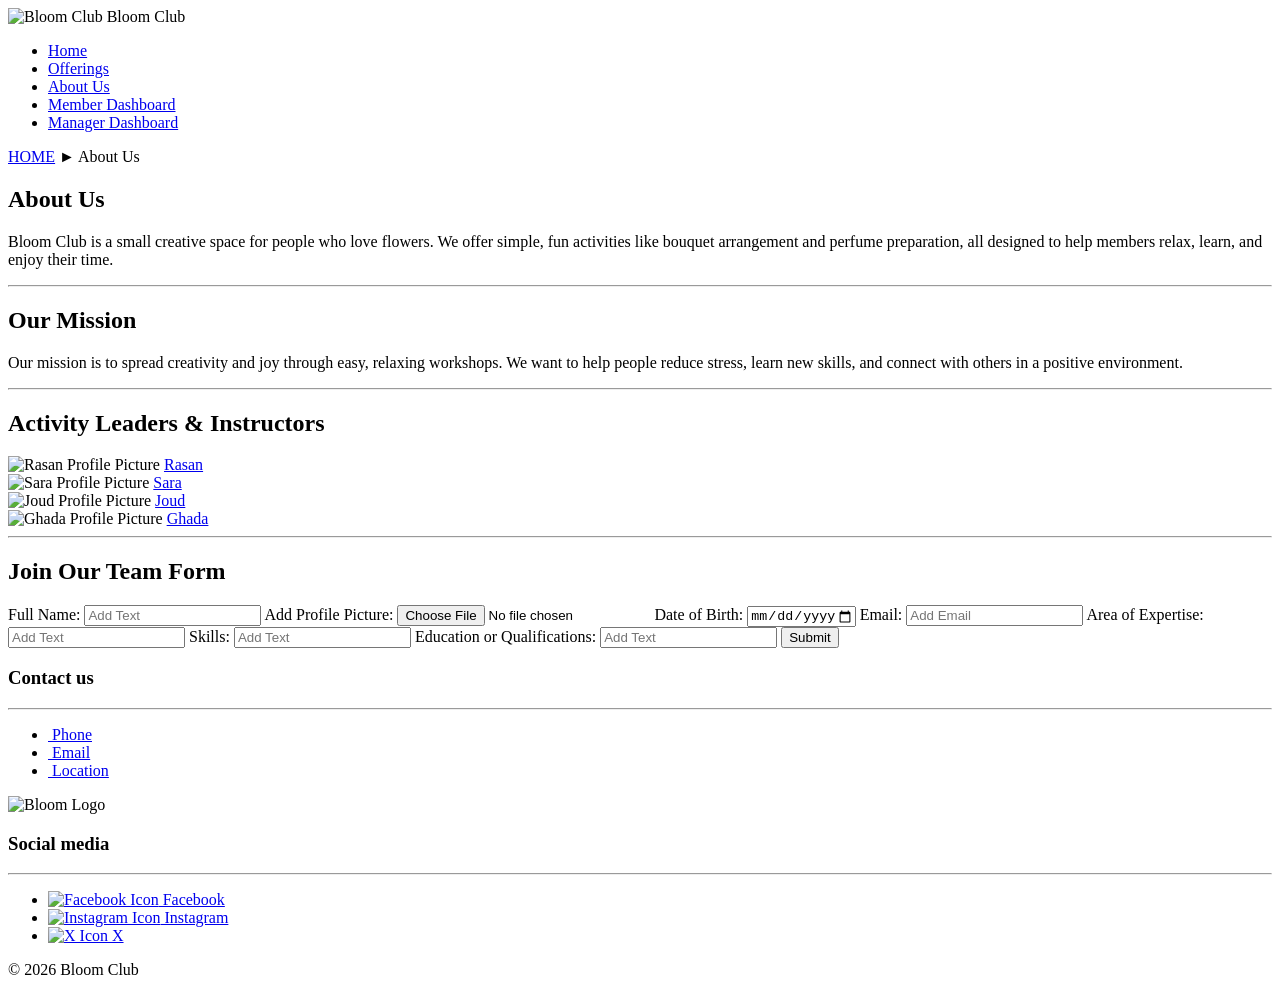
==== AboutUs_Page.html @ dfb6799e "Update AboutUs_Page.html" ====
<!DOCTYPE html>
<html lang="en">
<head>
    <meta charset="UTF-8">
  <meta name="viewport" content="width=device-width, initial-scale=1.0">
    <title>About Us</title>

    <!-- Linking external CSS file for page styling -->
    <link rel="stylesheet" href="style.css"> 

</head>
<body>
    <header>
        <div class="header-top">
            <div class="logo-container"><img src="images/bloomLogo.png" alt="Bloom Club">
                <span >Bloom Club</span>
            </div>
        </div>
        
        <nav>
    <ul>
      <li><a href="index.html">Home</a></li>
      <li><a href="offerings.html">Offerings</a></li>
      <li><a href="AboutUs_Page.html">About Us</a></li>
      <li><a href="member-dashboard.html">Member Dashboard</a></li>
      <li><a href="manager-dashboard.html">Manager Dashboard</a></li>
    </ul>
  </nav>
    </header>

    <!-- Breadcrumb Navigation -->
    <div class="breadcrumb">      
        <a href="index.html">HOME</a> ► About Us
    </div>

    <!--ABOUT US SECTION-->
    <section id="aboutUs">

        <div>
            <h1>About Us</h1>
            <p>Bloom Club is a small creative space for people who love flowers.
            We offer simple, fun activities like bouquet arrangement and perfume preparation,
            all designed to help members relax, learn, and enjoy their time.</p>
        </div>

        <!-- Vertical Divider -->
        <hr class="vr">
       
        <div>
            <h1>Our Mission</h1>
            <p>Our mission is to spread creativity and joy through easy, relaxing workshops.
            We want to help people reduce stress, learn new skills,
            and connect with others in a positive environment.</p>
        </div>

    </section>

    <hr>
    
    <!--LEADERS SECTION-->
    <section class="leaders">
        <h2>Activity Leaders & Instructors</h2>

        <!-- Horizontal Scroll Cards -->
        <div class="leaders-Scroll">

            <!-- Leader Card -->
            <div>
                <img src="images/profile.png" alt="Rasan Profile Picture">
                <a href="rasan.html">Rasan</a>
            </div>
            <div>
                <img src="images/profile.png" alt="Sara Profile Picture">
                <a href="sara.html">Sara</a>
            </div>
            <div>
                <img src="images/profile.png" alt="Joud Profile Picture">
                <a href="joud.html">Joud</a>
            </div>
            <div>
                <img src="images/profile.png" alt="Ghada Profile Picture">
                <a href="ghada.html">Ghada</a>
            </div>
        </div>
    </section>

    <hr >

    <!--JOIN FORM-->
    <h2 class="joinTitle">Join Our Team Form</h2>

     <!-- Form Container -->
    <div class="Join_Form">

        <form id="joinForm" action="#" method="post" novalidate>
            <!-- Full Name -->
            <label>Full Name:
                <input type="text" id="fullname" name="fullname" placeholder="Add Text" required >
            </label>

            <!-- Profile Picture Upload -->
            <label>Add Profile Picture:
                <input type="file" id="profilepicture" name="profilepicture" accept="image/*" required>
            </label>

            <!-- Date of Birth -->
            <label>Date of Birth:
                <input type="date" id="dateofbirth"name="dateofbirth" max="2008-12-31" required>
            </label>

           <!-- Email -->
            <label>Email:
                <input type="email" id="email" name="email" placeholder="Add Email" required>
            </label>
           
            <!-- Expertise -->
            <label>Area of Expertise:
                <input type="text" id="expertise" name="expertise" placeholder="Add Text" required >
            </label>
           
            <!-- Skills -->
            <label>Skills:
                <input type="text" id="skills" name="skills" placeholder="Add Text" required >
            </label>
        
            <!-- Education -->
            <label>Education or Qualifications:
                <input type="text" id="educationOrQualifications" name="educationOrQualifications" placeholder="Add Text" required >
            </label>           
            
            <!-- Submit Button -->
            <button type="submit">Submit</button>
        </form>
    </div>

    <!--FOOTER-->
    <footer>
    <div class="footer-container">
      <div class="footer-section" id="contact-us"><h3>Contact us</h3>
        <hr >
        <ul>
            <li class="logo-icon" id="phone-icon"><a href="tel:+966552690204" target="_blank"><img src="images/phone.png" alt="" class="footer-icon">  Phone</a></li>
            <li class="logo-icon" id="email-icon"><a href="mailto:BloomClub@gmail.com" target="_blank"><img src="images/email.png" alt="" class="footer-icon">  Email</a></li>
            <li class="logo-icon" id="location-icon"><a href="https://maps.app.goo.gl/LZVPqwNEsbNbXUPS9?g_st=ic" target="_blank"><img src="images/location.png" alt="" class="footer-icon">  Location</a></li>
        </ul>
    </div>

      <div class="footer-section" id="footer-logo" ><img src="images/bloomLogo.png" alt="Bloom Logo"></div>

      <div class="footer-section" id="social-media"><h3>Social media</h3>
         <hr >
        <ul>
            <li class="logo-icon" id="facebook-icon"><a href="https://www.facebook.com" target="_blank"><img src="images/facebook.png" alt="Facebook Icon" class="footer-icon">  Facebook</a></li>
            <li class="logo-icon" id="instagram-icon"><a href="https://www.instagram.com" target="_blank"><img src="images/instagram.png" alt="Instagram Icon" class="footer-icon">  Instagram</a></li>
            <li class="logo-icon" id="X-icon"><a href="https://x.com" target="_blank"><img src="images/X.png" alt="X Icon" class="footer-icon">  X</a></li>
        </ul>
    </div>
    </div>
    <div class="footer-bottom"><p>©️ 2026 Bloom Club</p></div>

  </footer>
  <script src="aboutUsForm.js"></script>
</body>
</html>
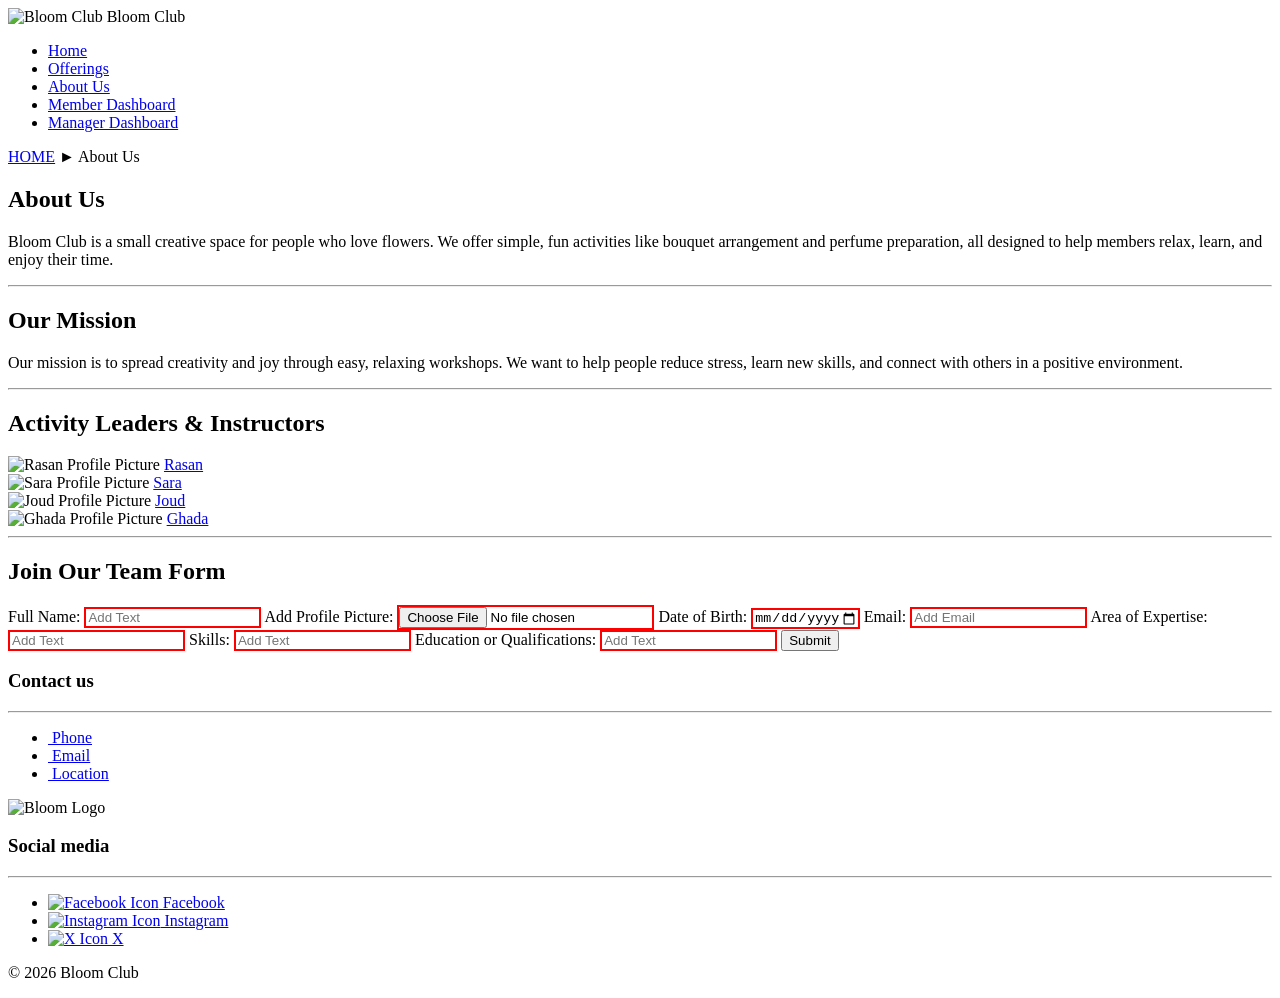
==== commit 960fb276: "Update AboutUs_Page.html" ====
--- a/AboutUs_Page.html
+++ b/AboutUs_Page.html
@@ -105,7 +105,7 @@
 
             <!-- Date of Birth -->
             <label>Date of Birth:
-                <input type="date" id="dateofbirth"name="dateofbirth" max="2008-12-31" required>
+                <input type="date" id="dateofbirth" name="dateofbirth" max="2008-12-31" required>
             </label>
 
            <!-- Email -->
@@ -125,7 +125,7 @@
         
             <!-- Education -->
             <label>Education or Qualifications:
-                <input type="text" id="educationOrQualifications" name="educationOrQualifications" placeholder="Add Text" required >
+                <input type="text" id="education" name="educationOrQualifications" placeholder="Add Text" required >
             </label>           
             
             <!-- Submit Button -->
@@ -159,6 +159,7 @@
     <div class="footer-bottom"><p>©️ 2026 Bloom Club</p></div>
 
   </footer>
-  <script src="aboutUsForm.js"></script>
+          <script src="aboutUsForm.js"></script>
+
 </body>
 </html>
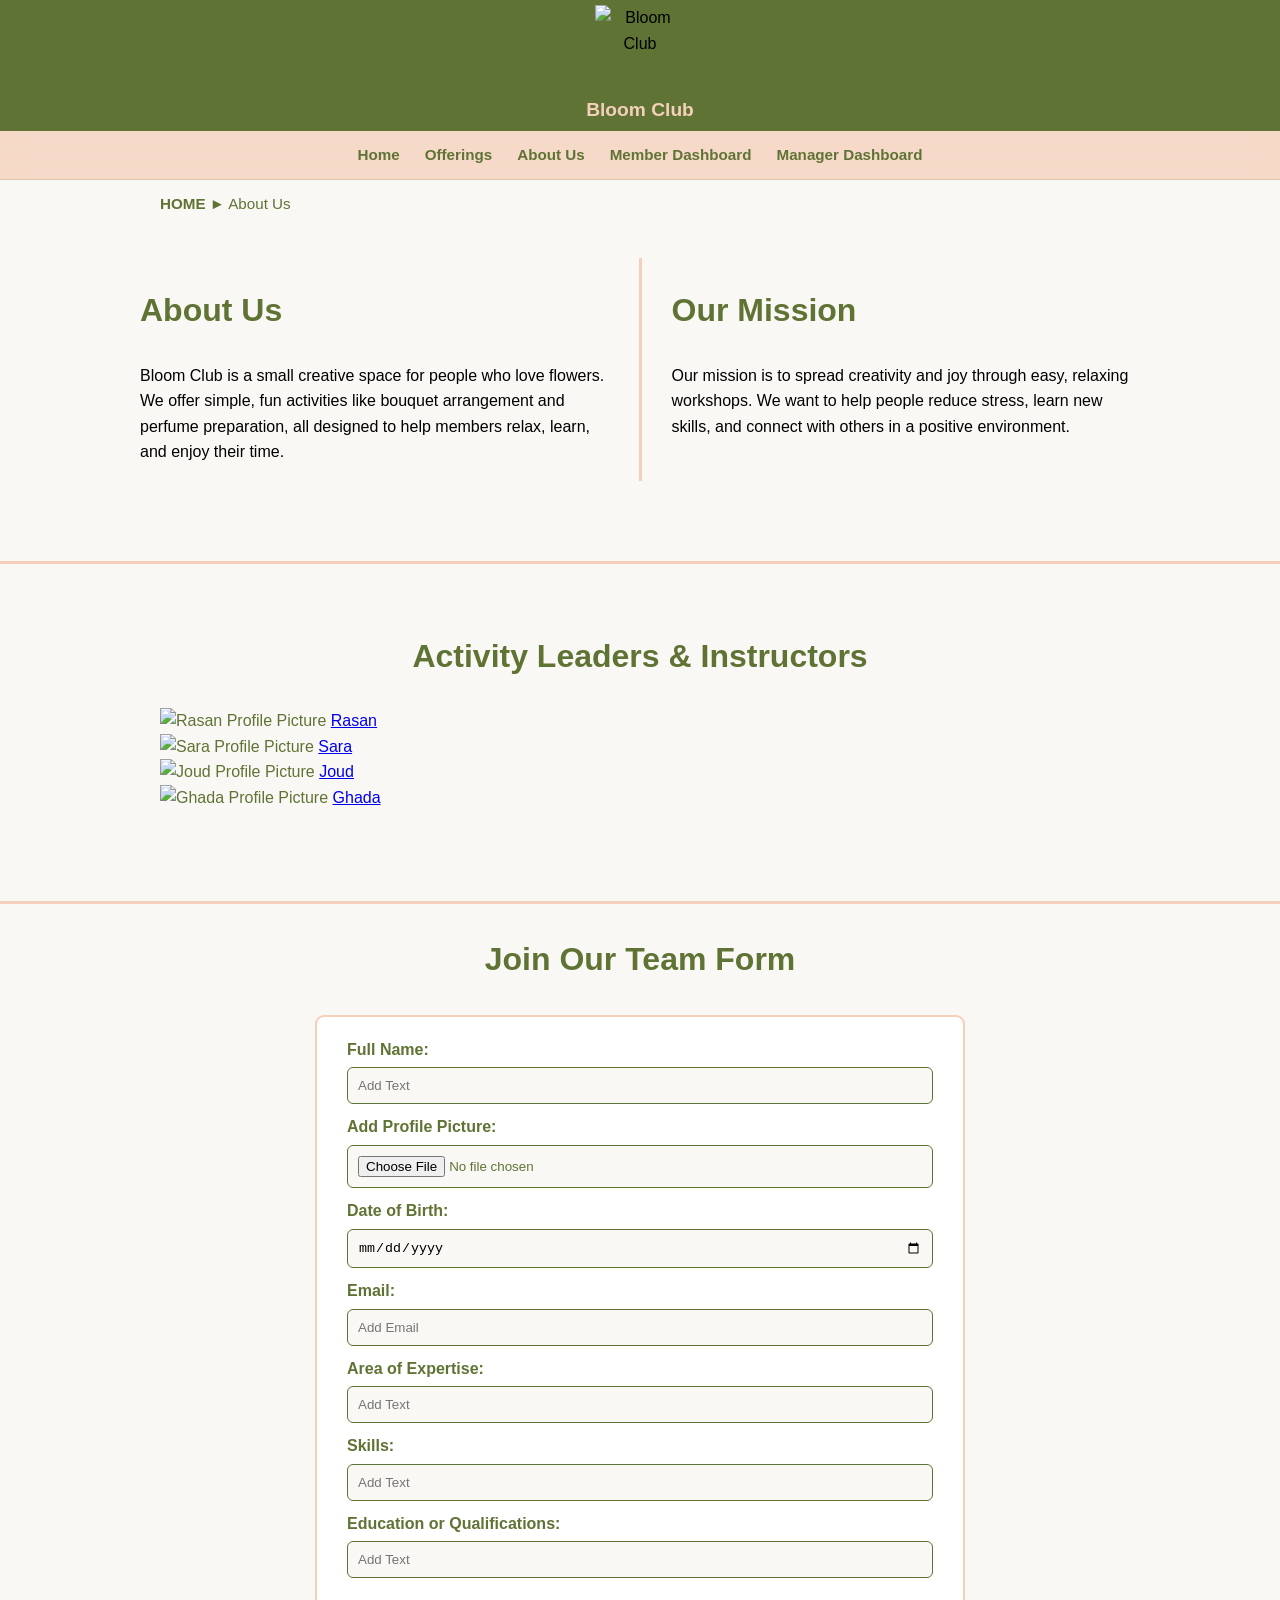
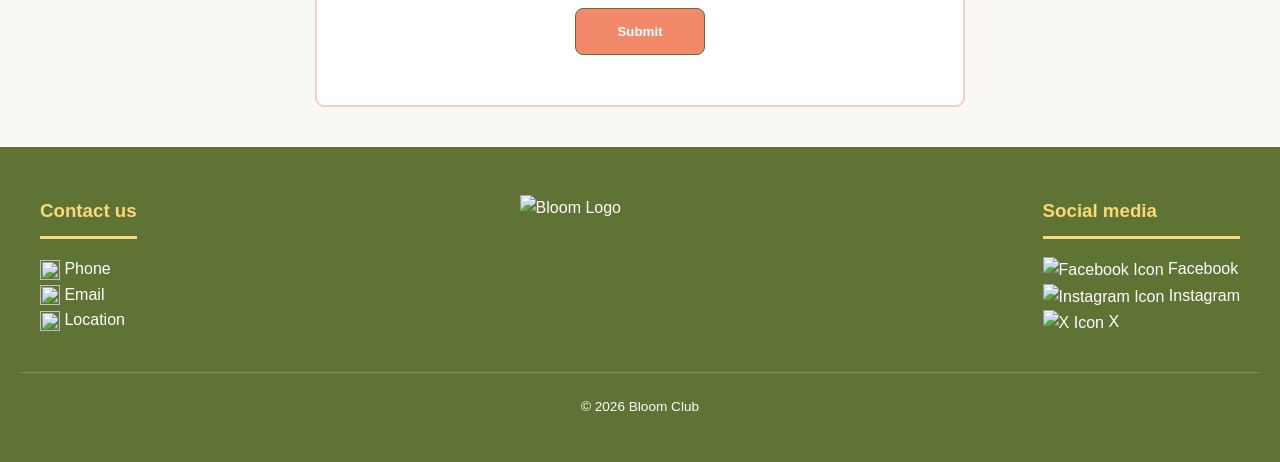
==== commit 59b69fe0: "Update AboutUs_Page.html" ====
--- a/AboutUs_Page.html
+++ b/AboutUs_Page.html
@@ -62,7 +62,7 @@
         <h2>Activity Leaders & Instructors</h2>
 
         <!-- Horizontal Scroll Cards -->
-        <div class="leaders-Scroll">
+        <div class="leadersList">
 
             <!-- Leader Card -->
             <div>
--- a/style.css
+++ b/style.css
@@ -0,0 +1,1406 @@
+
+/* Color variables used throughout the website */
+:root {
+  --olive-stem: #5F7334;
+  --sunlit-daisy: #FBD878;
+  --soft-clay: #F2896A;
+  --hot-gossip: #CC004B;
+  --bare-minimum: #F4CFB9;
+  --bg-color: #faf8f5;
+  --text-color: #000000;
+}
+/* General page styles */
+body {
+  font-family: Arial, sans-serif;
+  background-color: var(--bg-color);
+  color: var(--text-color);
+  margin: 0;
+  padding: 0;
+  line-height: 1.6;
+  box-sizing: border-box;
+}
+/* Header */
+header {
+  position: sticky;
+  top: 0;
+  z-index: 1000;
+}
+/* Top part of the header */
+.header-top {
+  background-color: var(--olive-stem);
+  text-align: center;
+  padding: 5px 20px;
+}
+/* Logo and website name */
+.logo-container {
+  display: flex;
+  flex-direction: column;
+  align-items: center;
+  gap: 0;
+}
+/* Logo image size */
+.logo-container img {
+  width: 90px;
+  height: 90px;
+  object-fit: contain;
+}
+/* Website name style */
+.logo-container span {
+  font-weight: bold;
+  font-size: 1.2rem;
+  color: var(--bare-minimum);
+}
+/* Navigation Bar */
+nav {
+  background-color: rgba(244, 207, 185, 0.75);
+  backdrop-filter: blur(10px);
+  border-bottom: 1px solid rgba(95, 115, 52, 0.2);
+}
+/* Navigation list layout */
+nav ul {
+  display: flex;
+  justify-content: center;
+  align-items: center;
+  flex-wrap: wrap;
+  list-style: none;
+  gap: 25px;
+  margin: 0;
+  padding: 12px 20px;
+}
+/* Navigation links */
+nav ul li a {
+  display: block;
+  text-decoration: none;
+  color: var(--olive-stem);
+  font-weight: bold;
+  font-size: 0.95rem;
+  transition: color 0.3s;
+}
+/* Navigation link hover effect */
+nav ul li a:hover {
+  color: var(--hot-gossip);
+}
+/* Footer */
+footer {
+  background-color: var(--olive-stem);
+  color: white;
+  padding: 30px 20px;
+  margin-top: 40px;
+}
+/* Footer sections layout */
+.footer-container {
+  max-width: 1200px;
+  margin: 0 auto;
+  display: flex;
+  justify-content: space-between;
+  flex-wrap: wrap;
+  gap: 20px;
+}
+/* Footer headings */
+.footer-section h2, .footer-section h3, .footer-section h4 {
+  color: var(--sunlit-daisy);
+  margin-bottom: 10px;
+}
+/* Footer lists */
+.footer-section ul {
+  list-style: none;
+  padding: 0;
+}
+/* Footer links */
+.footer-section ul li a, .footer-section ul li a:visited {
+  color: white;
+  text-decoration: none;
+  transition: color 0.3s;
+}
+/* Footer link hover effect */
+.footer-section ul li a:hover, .footer-section ul li a:active {
+  color: var(--sunlit-daisy);
+  text-decoration: none;
+}
+/* Copyright section */
+.footer-bottom {
+  text-align: center;
+  margin-top: 20px;
+  border-top: 1px solid rgba(255, 255, 255, 0.2);
+  padding-top: 10px;
+  font-size: 0.85rem;
+}
+/* Footer icon size */
+.footer-icon {
+  width: 20px;
+  height: 20px;
+  object-fit: contain;
+  vertical-align: middle;
+}
+/* Footer logo alignment */
+#footer-logo {
+  display: flex;
+  justify-content: center;
+  align-items: center;
+  flex: 1;
+}
+/* Footer logo size */
+#footer-logo img {
+  width: 140px;
+  height: 140px;
+  object-fit: contain;
+}
+.footer-section hr {
+  padding-bottom: 1px;
+  border: none;
+  border-top: 3px solid var(--sunlit-daisy);
+}
+/* Home page */
+.home-page {
+  max-width: 1100px;
+  width: calc(100% - 40px);
+  margin: 0 auto;
+}
+.home-hero {
+  display: flex;
+  flex-direction: column;
+  align-items: center;
+  gap: 12px;
+  margin: 28px auto 48px;
+  text-align: center;
+}
+.home-hero-logo {
+  width: min(55%, 390px);
+  height: 165px;
+  object-fit: contain;
+}
+.home-hero-copy {
+  width: 100%;
+  box-sizing: border-box;
+  max-width: 100%;
+  padding: 20px;
+  border-radius: 8px;
+  background: var(--sunlit-daisy);
+}
+.home-hero-copy h1 {
+  margin: 0;
+  color: var(--olive-stem);
+  font-size: clamp(2.2rem, 5vw, 3.5rem);
+  line-height: 1.15;
+}
+.home-hero-copy > p:not(.home-eyebrow) {
+  max-width: 560px;
+  margin: 12px auto 22px;
+}
+.home-eyebrow {
+  margin: 0 0 5px;
+  color: var(--hot-gossip);
+  font-size: .8rem;
+  font-weight: bold;
+  letter-spacing: .12em;
+  text-transform: uppercase;
+}
+.home-button {
+  display: inline-block;
+  padding: 11px 24px;
+  border-radius: 7px;
+  background: var(--olive-stem);
+  color: white;
+  font-weight: bold;
+  text-decoration: none;
+  transition: background .2s, transform .2s;
+}
+.home-button:hover {
+  background: var(--hot-gossip);
+}
+.home-section {
+  margin: 0 auto 48px;
+}
+.home-section-heading {
+  margin-bottom: 20px;
+}
+.home-section-heading h2, .symbolism-intro h2 {
+  margin: 0;
+  color: var(--olive-stem);
+  font-size: 1.8rem;
+}
+.home-section-heading > p:last-child {
+  margin: 5px 0 0;
+}
+.featured-offerings {
+  display: flex;
+  align-items: flex-start;
+  gap: 22px;
+}
+.featured-card {
+  position: relative;
+  flex: 1 1 0;
+  min-width: 0;
+  overflow: hidden;
+  border: 1px solid var(--bare-minimum);
+  border-radius: 14px;
+  background: var(--bare-minimum);
+  transition: transform .2s ease;
+}
+.home-offering-image {
+  display: block;
+  width: calc(100% - 28px);
+  height: auto;
+  aspect-ratio: 1 / 1;
+  margin: 14px 14px 0;
+  border-radius: 4px;
+  object-fit: contain;
+  object-position: center;
+  background: var(--bg-color);
+}
+.featured-card-copy {
+  padding: 18px;
+}
+.featured-card-copy h3 {
+  margin: 0 0 8px;
+  color: var(--olive-stem);
+  font-size: 1.15rem;
+}
+.featured-card-copy p {
+  display: none;
+  margin: 0 0 10px;
+  font-size: .94rem;
+}
+@media (hover: hover) {
+  .featured-card:hover {
+    transform: translateY(8px);
+    z-index: 1;
+  }
+  .featured-card:hover .featured-card-copy p {
+    display: block;
+  }
+}
+@media (hover: none) {
+  .featured-card-copy p {
+    display: block;
+  }
+}
+.calendar-section {
+  padding: 28px;
+  border: 1px solid var(--bare-minimum);
+  border-radius: 16px;
+  background: var(--bg-color);
+}
+.calendar-wrap {
+  max-width: 760px;
+  margin: 0 auto;
+  padding: 14px;
+  border: 1px solid var(--bare-minimum);
+  background: #fff;
+}
+.calendar-wrap h3 {
+  margin: 0 0 10px;
+  color: var(--olive-stem);
+  font-size: 1.1rem;
+}
+.events-calendar {
+  width: 100%;
+  border-collapse: collapse;
+  table-layout: fixed;
+}
+.events-calendar th {
+  padding: 9px 3px;
+  background: var(--bare-minimum);
+  color: var(--text-color);
+  font-size: .78rem;
+}
+.events-calendar td {
+  height: 74px;
+  padding: 5px;
+  border: 1px solid var(--bare-minimum);
+  vertical-align: top;
+}
+.calendar-day {
+  display: block;
+  color: #000000;
+  font-size: .82rem;
+}
+.calendar-note {
+  display: block;
+  margin-top: 8px;
+  padding: 4px;
+  border-left: 3px solid var(--soft-clay);
+  background: var(--bare-minimum);
+  color: var(--text-color);
+  font-size: .68rem;
+  line-height: 1.25;
+}
+.calendar-outside {
+  color: #000000;
+  background: var(--bg-color);
+  font-size: .8rem;
+}
+.symbolism-section {
+  display: block;
+  padding: 26px;
+  border: 1px solid var(--bare-minimum);
+  border-radius: 16px;
+  background: var(--bg-color);
+}
+.symbolism-intro {
+  margin-bottom: 20px;
+}
+.symbolism-intro > p:last-child {
+  max-width: 620px;
+  margin: 7px 0 0;
+}
+.symbolism-list {
+  display: grid;
+  grid-template-columns: repeat(3, minmax(0, 1fr));
+  gap: 14px;
+}
+.symbolism-item {
+  min-width: 0;
+  padding: 16px;
+  border: 1px solid var(--bare-minimum);
+  border-top: 4px solid var(--soft-clay);
+  border-radius: 8px;
+  background: #fff;
+}
+.symbolism-item h3 {
+  margin: 0 0 5px;
+  color: var(--olive-stem);
+  font-size: 1.05rem;
+}
+.symbolism-item p {
+  margin: 0;
+  font-size: .92rem;
+}
+.review-list {
+  display: flex;
+  gap: 18px;
+}
+.review-card {
+  flex: 1;
+  padding: 20px;
+  border: 1px solid var(--bare-minimum);
+  border-radius: 12px;
+  background: var(--bg-color);
+}
+.review-top {
+  display: flex;
+  justify-content: space-between;
+  align-items: baseline;
+  flex-wrap: wrap;
+  gap: 8px;
+}
+.review-top h3 {
+  margin: 0;
+  color: var(--olive-stem);
+  font-size: 1.05rem;
+}
+.review-rating {
+  color: var(--olive-stem);
+  letter-spacing: .06em;
+  white-space: nowrap;
+}
+.review-rating small {
+  color: #555;
+  letter-spacing: 0;
+}
+.review-card > p {
+  margin: 13px 0;
+}
+.reviewer {
+  color: #666;
+  font-size: .88rem;
+  font-style: italic;
+}
+@media (max-width: 760px) {
+  .home-hero {
+    gap: 8px;
+    margin-top: 18px;
+  }
+  .home-hero-logo {
+    width: 75%;
+    height: 125px;
+  }
+  .home-hero-copy {
+    padding: 18px 14px;
+  }
+  .featured-offerings, .review-list {
+    flex-direction: column;
+  }
+  .symbolism-list {
+    grid-template-columns: 1fr;
+  }
+  .calendar-section {
+    padding: 20px 12px;
+  }
+  .calendar-wrap {
+    padding: 7px;
+    overflow-x: auto;
+  }
+  .events-calendar {
+    min-width: 560px;
+  }
+  .events-calendar td {
+    height: 65px;
+  }
+}
+/* About Us Section */
+#aboutUs {
+  max-width: 1000px;
+  width: calc(100% - 40px);
+  box-sizing: border-box;
+  margin: 30px auto;
+  display: flex;
+  align-items: stretch;
+  gap: 30px;
+  color: var(--olive-stem);
+}
+/* About Us content columns */
+#aboutUs > div {
+  flex: 1;
+  min-width: 0;
+}
+/* About Us heading */
+#aboutUs h1 {
+  font-size: 2em;
+  color: var(--olive-stem);
+}
+/* About Us paragraphs */
+#aboutUs p {
+  color: #000000;
+  min-width: 0;
+  font-size: 1rem;
+}
+/* Vertical Divider */
+#aboutUs .vr {
+  flex: 0 0 0;
+  align-self: stretch;
+  border: none;
+  border-left: 3px solid var(--bare-minimum);
+  margin: 0;
+}
+/* Activity Leaders */
+.leaders {
+  max-width: 1000px;
+  margin: 30px auto;
+  padding: 10px 20px;
+  box-sizing: border-box;
+  color: var(--olive-stem);
+}
+/* Section headings */
+.leaders h2, .joinTitle {
+  font-size: 2em;
+  color: var(--olive-stem);
+  text-align: center;
+}
+/* Scrollable leaders cards */
+#leaderList {
+  display: flex;
+  justify-content: center;
+  gap: 20px;
+  overflow-x: scroll;
+  padding: 10px;
+  white-space: nowrap;
+}
+@media (max-width: 760px) {
+  #leaderList {
+    justify-content: flex-start;
+  }
+}
+/* Individual leader cards */
+#leaderList div {
+  flex: 0 0 160px;
+  text-align: center;
+  margin-right: 0;
+  border: 2px solid var(--bare-minimum);
+  border-radius: 5px;
+  overflow: hidden;
+  background-color: #ffffff;
+}
+/* Leader images */
+#leaderList div img {
+  display: block;
+  width: 100%;
+  height: 140px;
+  object-fit: cover;
+}
+/* Leader profile links */
+#leaderList div a {
+  display: block;
+  margin-top: 8px;
+  padding: 12px;
+  font-weight: bold;
+  color: var(--olive-stem);
+  text-decoration: none;
+}
+/* Leader link hover effect */
+#leaderList div a:hover {
+  color: var(--hot-gossip);
+}
+/* Join Our Team Form */
+.Join_Form {
+  max-width: 650px;
+  width: calc(100% - 40px);
+  box-sizing: border-box;
+  color: var(--olive-stem);
+  margin: 30px auto;
+  border: 2px solid var(--bare-minimum);
+  background-color: #ffffff;
+  border-radius: 9px;
+  padding: 20px 30px;
+}
+/* Join form title alignment */
+.joinTitle {
+  max-width: 650px;
+  width: calc(100% - 40px);
+  box-sizing: border-box;
+  margin: 30px auto 20px;
+  padding: 0;
+  font-size: 2em;
+  color: var(--olive-stem);
+}
+/* Join form labels */
+.Join_Form label {
+  display: block;
+  margin-bottom: 10px;
+  font-weight: bold;
+  font-size: 1em;
+}
+/* Join form input fields */
+.Join_Form input {
+  display: block;
+  width: 100%;
+  box-sizing: border-box;
+  margin-top: 5px;
+  border: 1px solid var(--olive-stem);
+  border-radius: 6px;
+  background-color: var(--bg-color);
+  padding: 10px;
+}
+/* Join form submit button */
+.Join_Form button {
+  display: block;
+  width: 130px;
+  margin: 30px auto;
+  padding: 15px;
+  background-color: var(--soft-clay);
+  color: #ffffff;
+  font-weight: bold;
+  border: 1px solid var(--olive-stem);
+  border-radius: 8px;
+  cursor: pointer;
+}
+/* Join form button hover effect */
+.Join_Form button:hover {
+  background-color: var(--hot-gossip);
+}
+/* Instructor Profile */
+.profile {
+  width: 100%;
+  box-sizing: border-box;
+  padding: 0;
+  margin: 0;
+}
+/* Instructor profile heading */
+.profile h1 {
+  color: var(--olive-stem);
+  font-size: 2em;
+  text-align: center;
+}
+/* Instructor information table */
+.profileTable {
+  border-collapse: collapse;
+  max-width: 650px;
+  width: calc(100% - 20px);
+  font-family: 'Segoe UI', sans-serif;
+  margin: 0 auto;
+}
+/* Table cells */
+.profileTable th, .profileTable td {
+  border: 1px solid #ccc;
+  padding: 6px;
+  font-size: 0.9em;
+  color: #000000;
+}
+/* Table heading column width */
+.profileTable th {
+  width: 35%;
+}
+/* Instructor name row */
+.profileTable .name-row td {
+  background-color: var(--bare-minimum);
+  color: #000000;
+  font-weight: bold;
+  font-size: 1.2rem;
+}
+/* Highlighted table rows */
+.pink-row th {
+  background-color: var(--bare-minimum);
+  text-align: left;
+  font-weight: bold;
+}
+/* Lists inside highlighted rows */
+.pink-row ul {
+  list-style: none;
+  padding: 1px;
+}
+/* Instructor profile photo */
+.profileTable .profilephoto {
+  width: 150px;
+  height: 300px;
+  max-width: 100%;
+  object-fit: contain;
+  margin: 0 auto;
+}
+.profileTable td[rowspan] {
+  background-color: var(--bare-minimum);
+  text-align: center;
+}
+/* Breadcrumb - Unified Spacing */
+.breadcrumb {
+  max-width: 1000px;
+  margin: 0 auto;
+  padding: 12px 20px;
+  box-sizing: border-box;
+  font-size: 0.95rem;
+  color: var(--olive-stem);
+}
+/* Breadcrumb links */
+.breadcrumb a {
+  text-decoration: none;
+  font-weight: bold;
+  color: var(--olive-stem);
+}
+/* Breadcrumb hover effect */
+.breadcrumb a:hover {
+  color: var(--hot-gossip);
+}
+/* Divider Line */
+hr {
+  padding-bottom: 50px;
+  border: none;
+  border-bottom: 3px solid var(--bare-minimum);
+}
+/* Responsive Layout */
+@media (max-width: 600px) {
+  /* Stack About Us content vertically */
+  #aboutUs {
+    flex-direction: column;
+  }
+  /* Change the divider direction */
+  #aboutUs .vr {
+    border-left: none;
+    border-top: 3px solid var(--bare-minimum);
+  }
+  /* Reduce form padding on small screens */
+  .Join_Form {
+    padding: 20px;
+  }
+  /* Adjust table heading width */
+  .profileTable th {
+    width: 40%;
+  }
+}
+/* Member Dashboard Section */
+#memberDB {
+  max-width: 1000px;
+  margin: 0 auto;
+  padding: 0;
+  box-sizing: border-box;
+}
+/* Dashboard heading */
+#memberDB > h1 {
+  text-align: center;
+  color: var(--olive-stem);
+  margin-top: 20px;
+}
+/* Previous Participation Requests Table Box */
+#tablePrevReq {
+  background-color: #ffffff;
+  border: 1px solid var(--bare-minimum);
+  border-radius: 12px;
+  padding: 25px;
+  margin: 25px 0;
+  box-shadow: 0 4px 12px rgba(0, 0, 0, 0.03);
+}
+/* Requests table heading */
+#tablePrevReq h2 {
+  color: var(--olive-stem);
+  margin-top: 0;
+  margin-bottom: 18px;
+  font-size: 1.2rem;
+  border-bottom: 2px solid var(--soft-clay);
+  padding-bottom: 8px;
+  display: inline-block;
+}
+/* Requests table layout */
+#tablePrevReq table {
+  width: 100%;
+  border-collapse: separate;
+  border-spacing: 0;
+  border-radius: 8px;
+  overflow: hidden;
+  border: 1px solid var(--bare-minimum);
+}
+/* Table column headings */
+#tablePrevReq th {
+  background-color: var(--bare-minimum);
+  color: var(--text-color);
+  padding: 14px 16px;
+  text-align: left;
+  font-weight: 600;
+  font-size: 0.95rem;
+}
+/* Table data cells */
+#tablePrevReq td {
+  padding: 12px 16px;
+  color: var(--text-color);
+  font-size: 0.9rem;
+  border-bottom: 1px solid var(--bare-minimum);
+  transition: background-color 0.2s ease;
+}
+/* Match the manager dashboard's striped rows and warm hover highlight */
+#tablePrevReq tr:nth-child(odd) td {
+  background-color: var(--bg-color);
+}
+#tablePrevReq tr:hover td {
+  background-color: #fdf1e9;
+}
+/* Remove the bottom border from the last row */
+#tablePrevReq tr:last-child td {
+  border-bottom: none;
+}
+/* Dashboard Action Boxes */
+.DBAction {
+  display: flex;
+  gap: 20px;
+  margin: 25px 0;
+  flex-wrap: wrap;
+}
+/* Individual dashboard action boxes */
+.actionA {
+  flex: 1;
+  min-width: 280px;
+  background-color: #ffffff;
+  border: 1px solid var(--bare-minimum);
+  border-radius: 12px;
+  padding: 25px;
+  display: flex;
+  flex-direction: column;
+  justify-content: space-between;
+  box-shadow: 0 4px 12px rgba(0, 0, 0, 0.03);
+  box-sizing: border-box;
+}
+/* Action box headings */
+.actionA h2 {
+  color: var(--olive-stem);
+  margin-top: 0;
+  margin-bottom: 12px;
+  font-size: 1.1rem;
+  border-bottom: 2px solid var(--soft-clay);
+  padding-bottom: 6px;
+  display: inline-block;
+}
+/* Action box descriptions */
+.actionA p {
+  color: var(--text-color);
+  font-size: 0.95rem;
+  margin-bottom: 20px;
+  line-height: 1.5;
+}
+/* Action box buttons */
+.actionA .btn {
+  display: inline-block;
+  background-color: var(--soft-clay);
+  color: #ffffff;
+  padding: 12px 20px;
+  border-radius: 8px;
+  text-decoration: none;
+  font-weight: bold;
+  font-size: 0.95rem;
+  text-align: center;
+  box-shadow: 0 2px 6px rgba(242, 137, 106, 0.3);
+  transition: background-color 0.3s ease, transform 0.2s ease, box-shadow 0.3s ease;
+}
+/* Action button hover effect */
+.actionA .btn:hover {
+  background-color: var(--hot-gossip);
+  transform: translateY(-2px);
+  box-shadow: 0 4px 10px rgba(204, 0, 75, 0.3);
+}
+/* Member Forms: Request and Evaluation Pages */
+.member-form-page {
+  max-width: 1000px;
+  width: calc(100% - 40px);
+  margin: 0 auto;
+  padding-bottom: 20px;
+  box-sizing: border-box;
+}
+/* Page Title */
+.member-form-title {
+  text-align: center;
+  color: var(--olive-stem);
+  font-size: 2em;
+  margin: 25px 0 35px;
+}
+/* Form Container */
+.member-form-container {
+  background-color: #ffffff;
+  border: 1px solid var(--bare-minimum);
+  border-radius: 12px;
+  padding: 30px 35px;
+  margin: 25px 0;
+  box-shadow: 0 4px 12px rgba(0, 0, 0, 0.03);
+  box-sizing: border-box;
+}
+/* Form Groups */
+.member-form-container .form-group {
+  margin-bottom: 25px;
+}
+/* Form labels */
+.member-form-container label {
+  display: block;
+  color: var(--olive-stem);
+  font-size: 1.05rem;
+  font-weight: bold;
+  margin-bottom: 8px;
+}
+/* Inputs, Dropdowns and Textarea */
+.member-form-container input, .member-form-container select, .member-form-container textarea {
+  display: block;
+  width: 100%;
+  box-sizing: border-box;
+  padding: 12px;
+  font-family: Arial, sans-serif;
+  font-size: 1rem;
+  color: var(--text-color);
+  background-color: var(--bg-color);
+  border: 1px solid var(--olive-stem);
+  border-radius: 6px;
+}
+/* Textarea size and resizing */
+.member-form-container textarea {
+  resize: vertical;
+  min-height: 120px;
+}
+/* Focus State */
+.member-form-container input:focus, .member-form-container select:focus, .member-form-container textarea:focus {
+  outline: 2px solid var(--soft-clay);
+  outline-offset: 2px;
+}
+/* Submit Button */
+.member-form-button {
+  display: block;
+  min-width: 180px;
+  padding: 12px 20px;
+  margin: 10px 0 0;
+  background-color: var(--soft-clay);
+  color: #ffffff;
+  font-family: Arial, sans-serif;
+  font-size: 1rem;
+  font-weight: bold;
+  border: 1px solid var(--olive-stem);
+  border-radius: 8px;
+  cursor: pointer;
+  transition: background-color 0.3s ease;
+}
+/* Submit button hover effect */
+.member-form-button:hover {
+  background-color: var(--hot-gossip);
+}
+/* Keyboard focus for the submit button */
+.member-form-button:focus-visible {
+  outline: 2px solid var(--olive-stem);
+  outline-offset: 3px;
+}
+/* Responsive Design */
+@media (max-width: 600px) {
+  /* Adjust the page width on small screens */
+  .member-form-page {
+    width: calc(100% - 24px);
+  }
+  /* Reduce the title size on small screens */
+  .member-form-title {
+    font-size: 1.6em;
+    margin: 20px 0 25px;
+  }
+  /* Reduce form padding on small screens */
+  .member-form-container {
+    padding: 20px 16px;
+  }
+  /* Reduce spacing between form fields */
+  .member-form-container .form-group {
+    margin-bottom: 20px;
+  }
+  /* Make the submit button full width */
+  .member-form-button {
+    width: 100%;
+  }
+}
+/* ===================================================
+   Manager Dashboard Pages
+   (manager-dashboard, add-offering, manage-team)
+   =================================================== */
+/* Page container for all manager pages */
+.mgr-page {
+  max-width: 1000px;
+  width: calc(100% - 40px);
+  margin: 0 auto;
+  box-sizing: border-box;
+}
+/* Page title */
+.mgr-title {
+  text-align: center;
+  color: var(--olive-stem);
+  font-size: 2em;
+  margin: 20px 0 30px;
+}
+/* White box around each section */
+.mgr-box {
+  background-color: #ffffff;
+  border: 1px solid var(--bare-minimum);
+  border-radius: 12px;
+  padding: 25px;
+  margin: 25px 0;
+  box-shadow: 0 4px 12px rgba(0, 0, 0, 0.03);
+}
+/* Section headings */
+.mgr-box h2 {
+  color: var(--olive-stem);
+  font-size: 1.2rem;
+  margin-top: 0;
+  margin-bottom: 18px;
+  padding-bottom: 8px;
+  border-bottom: 2px solid var(--soft-clay);
+  display: inline-block;
+}
+/* Circle that shows the number of pending requests */
+.mgr-counter {
+  display: inline-block;
+  width: 28px;
+  height: 28px;
+  line-height: 28px;
+  text-align: center;
+  border-radius: 50%;
+  background-color: var(--hot-gossip);
+  color: #ffffff;
+  font-size: 0.9rem;
+  margin-left: 8px;
+}
+/* Scroll bar when the table is taller or wider than the box */
+.mgr-table-scroll {
+  max-height: 230px;
+  overflow: auto;
+  border: 1px solid var(--bare-minimum);
+  border-radius: 8px;
+}
+/* Tables */
+.mgr-table {
+  width: 100%;
+  border-collapse: collapse;
+}
+/* Table headings */
+.mgr-table th {
+  background-color: var(--bare-minimum);
+  color: var(--text-color);
+  text-align: left;
+  padding: 12px 16px;
+  font-size: 0.95rem;
+}
+/* Table cells */
+.mgr-table td {
+  padding: 12px 16px;
+  font-size: 0.9rem;
+  border-bottom: 1px solid var(--bare-minimum);
+}
+/* Light colour on every second row */
+.mgr-table tr:nth-child(odd) td {
+  background-color: var(--bg-color);
+}
+/* Row hover effect */
+.mgr-table tr:hover td {
+  background-color: #fdf1e9;
+}
+/* Approve and Decline buttons */
+.mgr-btn-approve, .mgr-btn-decline {
+  padding: 6px 12px;
+  margin: 2px;
+  border: none;
+  border-radius: 6px;
+  color: #ffffff;
+  font-weight: bold;
+  cursor: pointer;
+}
+.mgr-btn-approve {
+  background-color: var(--olive-stem);
+}
+.mgr-btn-decline {
+  background-color: var(--soft-clay);
+}
+.mgr-btn-approve:hover, .mgr-btn-decline:hover {
+  background-color: var(--hot-gossip);
+}
+/* Actions drop-down list */
+.mgr-table select {
+  padding: 6px;
+  border: 1px solid var(--olive-stem);
+  border-radius: 6px;
+  background-color: #ffffff;
+}
+/* Links section - CSS Flexbox */
+.mgr-links {
+  display: flex;
+  flex-wrap: wrap;
+  gap: 20px;
+  margin: 25px 0;
+}
+/* Each link box takes equal space */
+.mgr-link-box {
+  flex: 1;
+  min-width: 260px;
+  display: flex;
+  flex-direction: column;
+  justify-content: space-between;
+  background-color: #ffffff;
+  border: 1px solid var(--bare-minimum);
+  border-radius: 12px;
+  padding: 25px;
+  box-shadow: 0 4px 12px rgba(0, 0, 0, 0.03);
+}
+.mgr-link-box h3 {
+  color: var(--olive-stem);
+  margin-top: 0;
+}
+/* Link styled as a button */
+.mgr-link-btn {
+  align-self: flex-start;
+  background-color: var(--soft-clay);
+  color: #ffffff;
+  padding: 12px 20px;
+  border-radius: 8px;
+  text-decoration: none;
+  font-weight: bold;
+}
+.mgr-link-btn:hover {
+  background-color: var(--hot-gossip);
+}
+/* Forms: labels and fields */
+.mgr-form label {
+  display: block;
+  color: var(--olive-stem);
+  font-weight: bold;
+  margin: 18px 0 6px;
+}
+.mgr-form input, .mgr-form textarea {
+  display: block;
+  width: 100%;
+  box-sizing: border-box;
+  padding: 10px;
+  font-family: Arial, sans-serif;
+  font-size: 1rem;
+  border: 1px solid var(--olive-stem);
+  border-radius: 6px;
+  background-color: var(--bg-color);
+}
+.mgr-form textarea {
+  resize: vertical;
+}
+/* Submit buttons (Add Offering, Add to Team, Delete) */
+.mgr-submit {
+  display: block;
+  margin-top: 25px;
+  padding: 12px 24px;
+  background-color: var(--soft-clay);
+  color: #ffffff;
+  font-size: 1rem;
+  font-weight: bold;
+  border: 1px solid var(--olive-stem);
+  border-radius: 8px;
+  cursor: pointer;
+}
+.mgr-submit:hover {
+  background-color: var(--hot-gossip);
+}
+/* Delete button has a darker colour */
+.mgr-delete {
+  background-color: var(--hot-gossip);
+}
+.mgr-delete:hover {
+  background-color: #990038;
+}
+/* One instructor row: checkbox, image and name (Flexbox) */
+.mgr-member {
+  display: flex;
+  align-items: center;
+  gap: 18px;
+  padding: 10px 16px;
+  margin-bottom: 12px;
+  border: 1px solid var(--bare-minimum);
+  border-radius: 8px;
+  cursor: pointer;
+}
+.mgr-member:hover {
+  background-color: var(--bg-color);
+}
+/* Small instructor image */
+.mgr-member img {
+  width: 50px;
+  height: 50px;
+  border-radius: 50%;
+  object-fit: cover;
+  border: 2px solid var(--bare-minimum);
+}
+.mgr-member span {
+  font-weight: bold;
+  color: var(--olive-stem);
+}
+/* Small screens */
+@media (max-width: 600px) {
+  .mgr-page {
+    width: calc(100% - 24px);
+  }
+  .mgr-box {
+    padding: 18px;
+  }
+  .mgr-submit {
+    width: 100%;
+  }
+}
+/* ===================================================
+   Club Offerings Page (offerings.html)
+   =================================================== */
+/* Page container */
+.off-page {
+  max-width: 1000px;
+  width: calc(100% - 40px);
+  margin: 0 auto;
+  box-sizing: border-box;
+}
+/* Page title */
+.off-title {
+  text-align: center;
+  color: var(--olive-stem);
+  font-size: 2em;
+  margin: 20px 0 30px;
+}
+/* Sort label and drop-down list in one row (Flexbox) */
+.off-sort {
+  display: flex;
+  align-items: center;
+  gap: 12px;
+  max-width: 870px;
+  margin: 0 auto 30px;
+}
+.off-sort label {
+  color: var(--olive-stem);
+  font-weight: bold;
+  font-size: 1.1rem;
+}
+.off-sort select {
+  padding: 8px 12px;
+  font-size: 1rem;
+  border: 1px solid var(--olive-stem);
+  border-radius: 6px;
+  background-color: #ffffff;
+  color: var(--text-color);
+}
+/* Offerings list - CSS Flexbox, two cards in each row */
+.off-list {
+  display: flex;
+  flex-wrap: wrap;
+  justify-content: center;
+  gap: 30px;
+}
+/* One offering card */
+.off-card {
+  flex: 0 1 420px;
+  display: flex;
+  flex-direction: column;
+  background-color: #ffffff;
+  border: 1px solid var(--bare-minimum);
+  border-radius: 12px;
+  padding: 20px;
+  box-sizing: border-box;
+  box-shadow: 0 4px 12px rgba(0, 0, 0, 0.03);
+}
+/* Card hover effect */
+.off-card:hover {
+  border-color: var(--soft-clay);
+}
+/* Offering image */
+.off-card img {
+  width: 100%;
+  height: auto;
+  aspect-ratio: 1 / 1;
+  object-fit: contain;
+  object-position: center;
+  background-color: #f6f2ed;
+  border-radius: 8px;
+}
+/* Offering name */
+.off-card h2 {
+  color: var(--olive-stem);
+  font-size: 1.2rem;
+  margin: 15px 0 8px;
+}
+/* Offering descriptions remain visible on the Offerings page */
+.off-card p {
+  margin: 0 0 15px;
+  font-size: 0.95rem;
+}
+/* Price and heart in one row, pushed to the bottom of the card */
+.off-bottom {
+  display: flex;
+  justify-content: space-between;
+  align-items: center;
+  margin-top: auto;
+  padding-top: 10px;
+  border-top: 1px solid var(--bare-minimum);
+}
+.off-card .off-price {
+  margin: 0;
+  font-weight: bold;
+  color: var(--olive-stem);
+}
+/* Heart (favourite) button */
+.off-fav {
+  background-color: transparent;
+  border: none;
+  font-size: 1.6rem;
+  color: rgb(126, 126, 126);
+  cursor: pointer;
+}
+.off-fav:hover {
+  color: var(--hot-gossip);
+}
+/* Small screens */
+@media (max-width: 600px) {
+  .off-page {
+    width: calc(100% - 24px);
+  }
+  .off-sort {
+    flex-wrap: wrap;
+  }
+}
+/* Gallery page styles moved from Gallery.html */
+.gallery {
+  background: var(--bg-color, #faf8f5);
+  color: var(--text-color, #333);
+  padding-bottom: 40px;
+}
+.intro {
+  text-align: center;
+  padding: 30px 15px;
+}
+.intro h1 {
+  color: var(--olive-stem, #5F7334);
+}
+.bouquets {
+  width: 85%;
+  max-width: 800px;
+  margin: auto;
+}
+.bouquet {
+  background: white;
+  padding: 20px;
+  margin-bottom: 40px;
+  border-radius: 15px;
+  text-align: center;
+  box-shadow: 0 4px 12px #00000010;
+}
+.bouquet img {
+  width: 100%;
+  max-width: 450px;
+  height: 300px;
+  object-fit: contain;
+}
+.bouquet h2 {
+  color: var(--olive-stem, #5F7334);
+}
+.booking {
+  text-align: center;
+  padding: 30px 15px;
+}
+.booking a {
+  background: var(--olive-stem, #5F7334);
+  color: white;
+  padding: 12px 28px;
+  border-radius: 25px;
+  text-decoration: none;
+  display: inline-block;
+}
+.booking a:hover {
+  background: #485927;
+}
+/* =========================================================
+   Phase 3 - Home Page (Joud): themes, Back to Top, clock, phone layout
+   ========================================================= */
+img {
+  max-width: 100%;
+}
+.theme-button {
+  margin: 4px 0 6px;
+  padding: 6px 16px;
+  border: 2px solid #FBD878;
+  background-color: #5F7334;
+  color: #FBD878;
+  font-weight: bold;
+}
+.theme-button:hover {
+  background-color: #CC004B;
+}
+.back-to-top {
+  position: fixed;
+  bottom: 20px;
+  right: 20px;
+  z-index: 1001;
+  padding: 10px 14px;
+  background-color: #CC004B;
+  color: white;
+  font-weight: bold;
+  text-decoration: none;
+}
+.back-to-top:hover {
+  background-color: #5F7334;
+}
+.footer-clock {
+  margin: 4px 0 0;
+  color: #FBD878;
+  font-weight: bold;
+}
+.member-form-container .member-form-button {
+  width: auto;
+  padding: 12px 20px;
+  background-color: #F2896A;
+  color: #ffffff;
+  font-weight: bold;
+}
+.member-form-container .member-form-button:hover {
+  background-color: #CC004B;
+}
+@media screen and (max-width: 600px) {
+  header {
+    position: static;
+  }
+  .member-form-container .member-form-button {
+    width: 100%;
+  }
+  .logo-container img {
+    width: 60px;
+    height: 60px;
+  }
+  .featured-card {
+    flex: 1 1 auto;
+  }
+  .home-section-heading h2, .symbolism-intro h2 {
+    font-size: 1.4rem;
+  }
+  .footer-container {
+    flex-direction: column;
+    align-items: center;
+    text-align: center;
+  }
+  #footer-logo img {
+    width: 100px;
+    height: 100px;
+  }
+  .back-to-top {
+    bottom: 12px;
+    right: 12px;
+    padding: 8px 10px;
+  }
+}
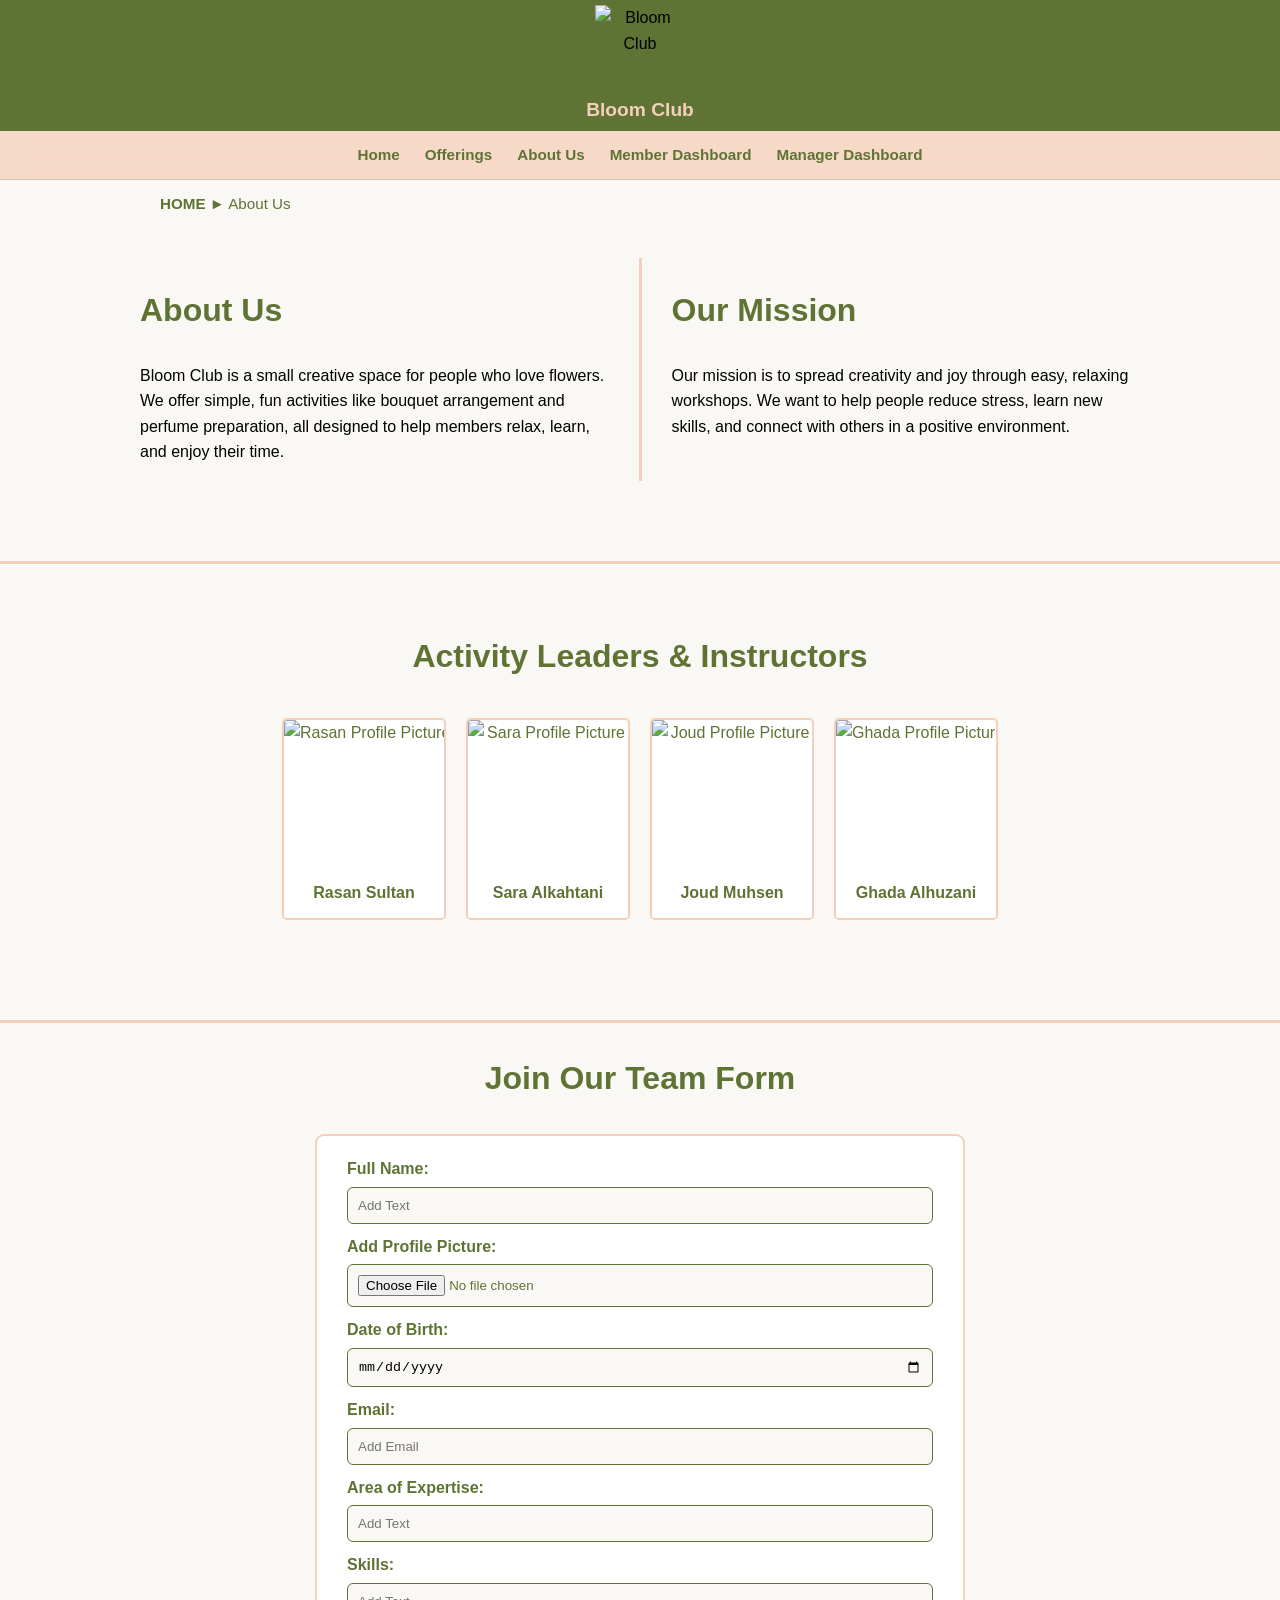
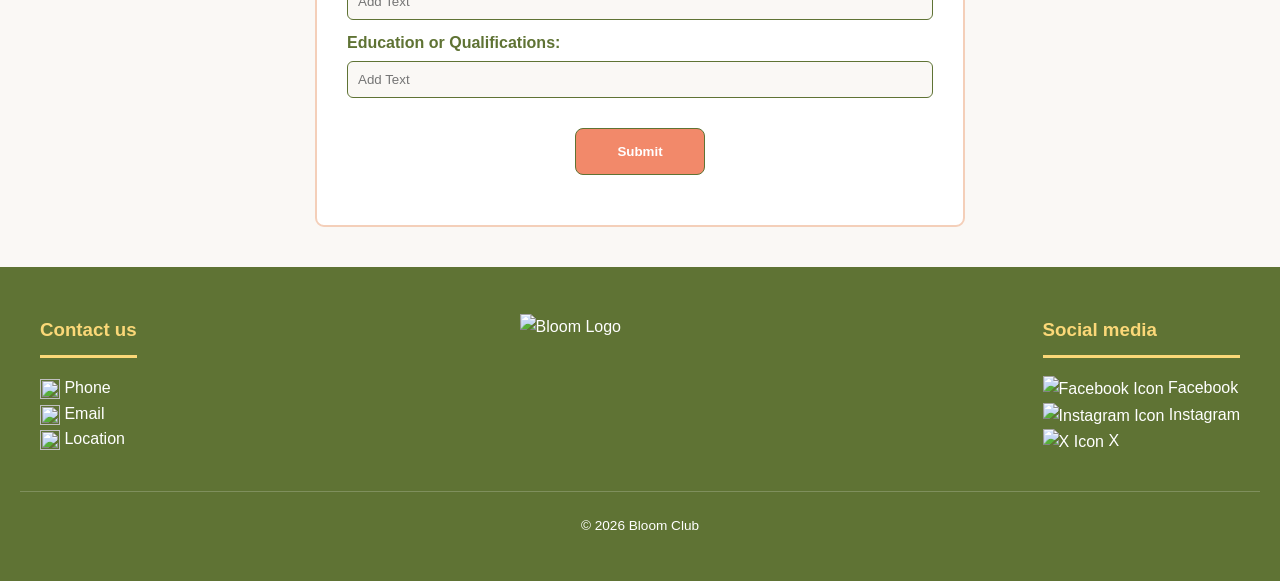
==== commit 7da779e1: "Add files via upload Phase 3 updates" ====
--- a/AboutUs_Page.html
+++ b/AboutUs_Page.html
@@ -62,24 +62,24 @@
         <h2>Activity Leaders & Instructors</h2>
 
         <!-- Horizontal Scroll Cards -->
-        <div class="leadersList">
+        <div id="leadersList">
 
             <!-- Leader Card -->
             <div>
-                <img src="images/profile.png" alt="Rasan Profile Picture">
-                <a href="rasan.html">Rasan</a>
+                <img src="images/profilePicture3.png" alt="Rasan Profile Picture">
+                <a href="rasan.html">Rasan Sultan</a>
             </div>
             <div>
-                <img src="images/profile.png" alt="Sara Profile Picture">
-                <a href="sara.html">Sara</a>
+                <img src="images/profilePicture4.jpg" alt="Sara Profile Picture">
+                <a href="sara.html">Sara Alkahtani</a>
             </div>
             <div>
-                <img src="images/profile.png" alt="Joud Profile Picture">
-                <a href="joud.html">Joud</a>
+                <img src="images/profilePicture2.jpg" alt="Joud Profile Picture">
+                <a href="joud.html">Joud Muhsen</a>
             </div>
             <div>
-                <img src="images/profile.png" alt="Ghada Profile Picture">
-                <a href="ghada.html">Ghada</a>
+                <img src="images/profilepicture1.png" alt="Ghada Profile Picture">
+                <a href="ghada.html">Ghada Alhuzani</a>
             </div>
         </div>
     </section>
@@ -159,7 +159,7 @@
     <div class="footer-bottom"><p>©️ 2026 Bloom Club</p></div>
 
   </footer>
-          <script src="aboutUsForm.js"></script>
-
+        <script src="aboutUsForm.js"></script>
+        <script src="home.js"></script>
 </body>
 </html>
--- a/style.css
+++ b/style.css
@@ -447,7 +447,6 @@
   display: flex;
   align-items: stretch;
   gap: 30px;
-  color: var(--olive-stem);
 }
 /* About Us content columns */
 #aboutUs > div {
@@ -461,7 +460,6 @@
 }
 /* About Us paragraphs */
 #aboutUs p {
-  color: #000000;
   min-width: 0;
   font-size: 1rem;
 }
@@ -488,7 +486,7 @@
   text-align: center;
 }
 /* Scrollable leaders cards */
-#leaderList {
+#leadersList {
   display: flex;
   justify-content: center;
   gap: 20px;
@@ -497,12 +495,12 @@
   white-space: nowrap;
 }
 @media (max-width: 760px) {
-  #leaderList {
+  #leadersList {
     justify-content: flex-start;
   }
 }
 /* Individual leader cards */
-#leaderList div {
+#leadersList div {
   flex: 0 0 160px;
   text-align: center;
   margin-right: 0;
@@ -512,14 +510,14 @@
   background-color: #ffffff;
 }
 /* Leader images */
-#leaderList div img {
+#leadersList div img {
   display: block;
   width: 100%;
   height: 140px;
   object-fit: cover;
 }
 /* Leader profile links */
-#leaderList div a {
+#leadersList div a {
   display: block;
   margin-top: 8px;
   padding: 12px;
@@ -528,7 +526,7 @@
   text-decoration: none;
 }
 /* Leader link hover effect */
-#leaderList div a:hover {
+#leadersList div a:hover {
   color: var(--hot-gossip);
 }
 /* Join Our Team Form */
@@ -640,10 +638,12 @@
 }
 /* Instructor profile photo */
 .profileTable .profilephoto {
-  width: 150px;
+  width: 300px;
   height: 300px;
   max-width: 100%;
-  object-fit: contain;
+  object-fit: cover;
+  object-position: center top;
+  display: block;
   margin: 0 auto;
 }
 .profileTable td[rowspan] {
@@ -1315,15 +1315,16 @@
   text-align: center;
   padding: 30px 15px;
 }
-.booking a {
+.booking button {
   background: var(--olive-stem, #5F7334);
   color: white;
   padding: 12px 28px;
+  border: none;
   border-radius: 25px;
-  text-decoration: none;
-  display: inline-block;
-}
-.booking a:hover {
+  font-size: 1rem;
+  cursor: pointer;
+}
+.booking button:hover {
   background: #485927;
 }
 /* =========================================================
@@ -1341,7 +1342,7 @@
   font-weight: bold;
 }
 .theme-button:hover {
-  background-color: #CC004B;
+  background-color: #CC004B !important;
 }
 .back-to-top {
   position: fixed;
@@ -1404,3 +1405,64 @@
     padding: 8px 10px;
   }
 }
+
+/* Requests added during this visit (Request to Join page) */
+.requests-box {
+  max-width: 600px;
+  margin: 25px auto;
+  background-color: #ffffff;
+  border: 1px solid var(--bare-minimum);
+  border-radius: 12px;
+  padding: 20px;
+  box-sizing: border-box;
+  overflow-x: auto;
+}
+.requests-box h2 {
+  color: var(--olive-stem);
+  margin-top: 0;
+  font-size: 1.2rem;
+  border-bottom: 2px solid var(--soft-clay);
+  padding-bottom: 8px;
+  display: inline-block;
+}
+.requests-box table {
+  width: 100%;
+  border-collapse: collapse;
+}
+.requests-box th {
+  background-color: var(--bare-minimum);
+  padding: 10px;
+  text-align: left;
+}
+.requests-box td {
+  padding: 10px;
+  border-bottom: 1px solid var(--bare-minimum);
+}
+
+/* Previous requests table on phones: scroll instead of overflowing */
+@media (max-width: 600px) {
+  #tablePrevReq {
+    padding: 12px;
+    overflow-x: auto;
+  }
+  #tablePrevReq th, #tablePrevReq td {
+    padding: 8px;
+    font-size: 0.8rem;
+  }
+  .requests-box {
+    padding: 12px;
+  }
+}
+
+/* Animation steps >the card starts hidden and small >then moves up and appears */
+@keyframes bouquetReveal {
+  from { opacity: 0; transform: translateY(100px) scale(0.9); }
+  to   { opacity: 1; transform: translateY(0) scale(1); }
+}
+
+/* Apply the animation to each bouquet card */
+.bouquet {
+  animation: bouquetReveal linear both;   /* "both" keeps the final look after the animation */
+  animation-timeline: view();             /* the animation follows the page scroll, not time */
+  animation-range: entry 0% cover 50%;    /* starts when the card enters the screen, ends at 50% */
+}
